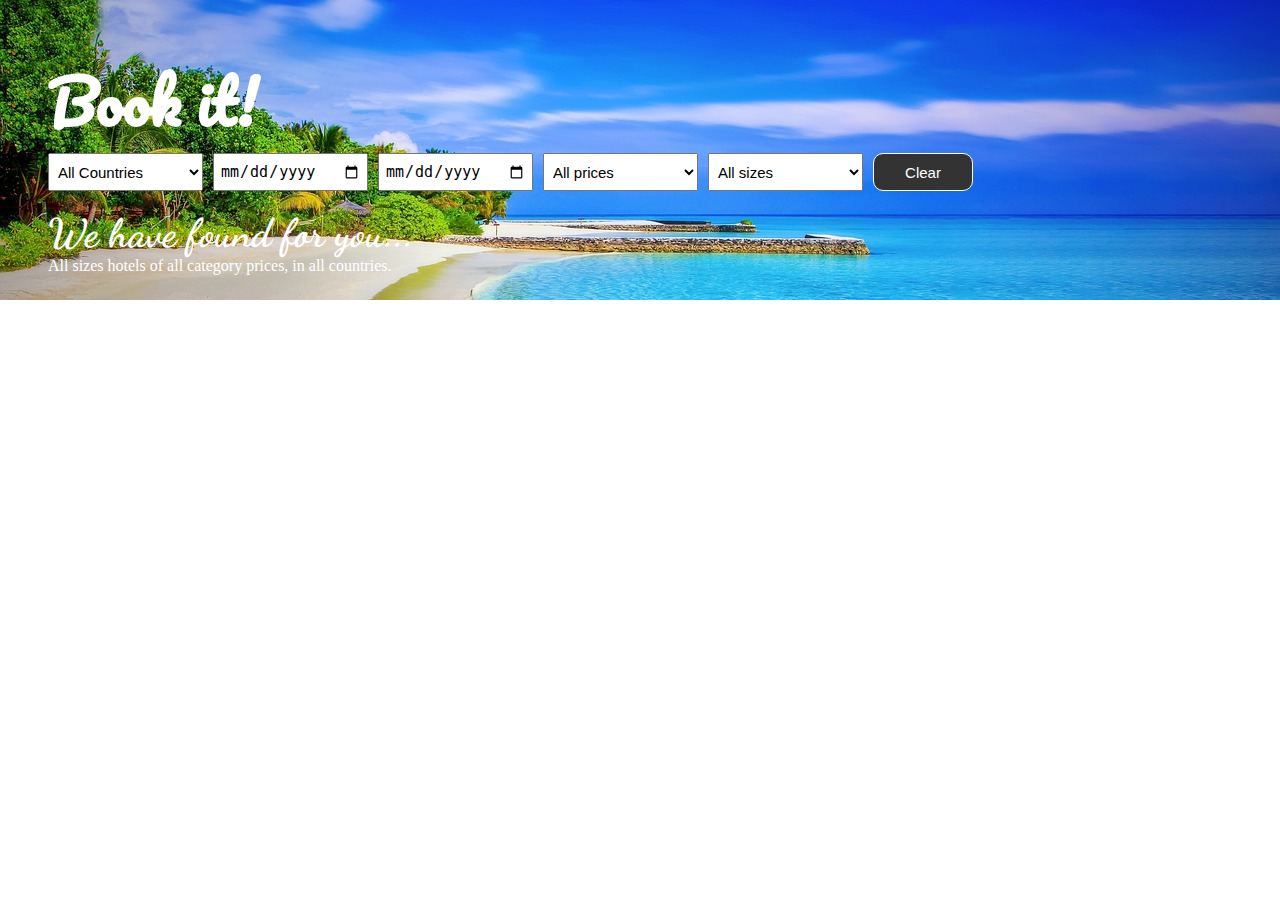
==== hotels.html @ c72a5c6e "avance de pagina hotels" ====
<!DOCTYPE html>
<html lang="en">
<head>
    <meta charset="UTF-8">
    <meta http-equiv="X-UA-Compatible" content="ie=edge">
    <meta name="viewport" content="width=device-width, initial-scale=1.0">
    <title>Hotels</title>
    <link rel="stylesheet" href="hotels.css">
</head>
<body>
    <header>
        <div class="container-header" >
        <h1 class="title">Book it!</h1>
            <div class="filter-container">
                <select class="filter_countries" name="filter_countries" id="filter-countries">
                    <option value="all">All Countries</option>
                    <option value="country1">Argentina</option>
                    <option value="country2">Brasil</option>
                    <option value="country3">Chile</option>
                    <option value="country4">Uruguay</option>
                </select>
                <input class="date" type="date" name="date-from" id="date-from" value>
                <input class="date" type="date" name="date_to" id="wate-to"value>
                <select class="filter-prices" name="filter-prices"id="filter-prices"> 
                    <option value="All">All prices</option>
                    <option value="price1">$</option>
                    <option value="price2">$$</option>
                    <option value="price3">$$$</option>
                    <OPTion value="price4">$$$$</OPTion>
                </select>      
                <select class="filter-sizes" name="filter-sizes" id="filter-size">
                    <option value="All">All sizes</option>
                    <option value="size1">Small</option>
                    <option value="size2">Medium</option>
                    <option value="size3">large</option>
                </select>
                <button id="filter" class="filter_clear">Clear</button> 
            </div>
            <p class="paragraph" >We have found for you...</p> 
            <p class="paragraph_2">All sizes hotels of all category prices, in all countries.</p>                                                      
        </div>
    </header>
    <main class="container-general_cards">

    </main>
    <script type="module" src="src/index.js"></script>
</body>
</html>
---- hotels.css ----
@import url('https://fonts.googleapis.com/css2?family=Dancing+Script&family=Pacifico&display=swap');

* {
    margin: 0;
    padding: 0;
    box-sizing: border-box;
}

.container-header{
    background-color:blue;
    background-image: url(background.image/playa-mar.png);
    /* filter: brightness(0.8); */
    padding: 48px 48px 28px;
    height:300px;
    background-size:cover;
    background-repeat: no-repeat;
          
}
   
.title{
    font-size:60px;
    font-family: 'Pacifico', cursive;
    color: white;
    
}
.filter-container{
    display:flex;
    justify-content: flex-start; 
    gap:10px;
}
.filter_countries,.date,.filter-sizes,.filter-prices{
    width:155px;
    padding: 7px 5px;
    font-size:15px;   
}
.filter_clear{
    width:100px;
    border-radius: 10px;
    font-size:15px;  
    background-color: #333; 
    color: white;
    border:1px solid white;
}
.paragraph{
    font-family: 'Dancing Script', cursive;
    font-size: 40px;
    color: #fff;
    font-weight:bold;
    margin-top:18px;
}
.paragraph_2{
    color:#fff;
}
.container-general_cards{
    display:grid;
    grid-template-columns: 50% 50%;
}
.card{

    border:2px solid red;
}
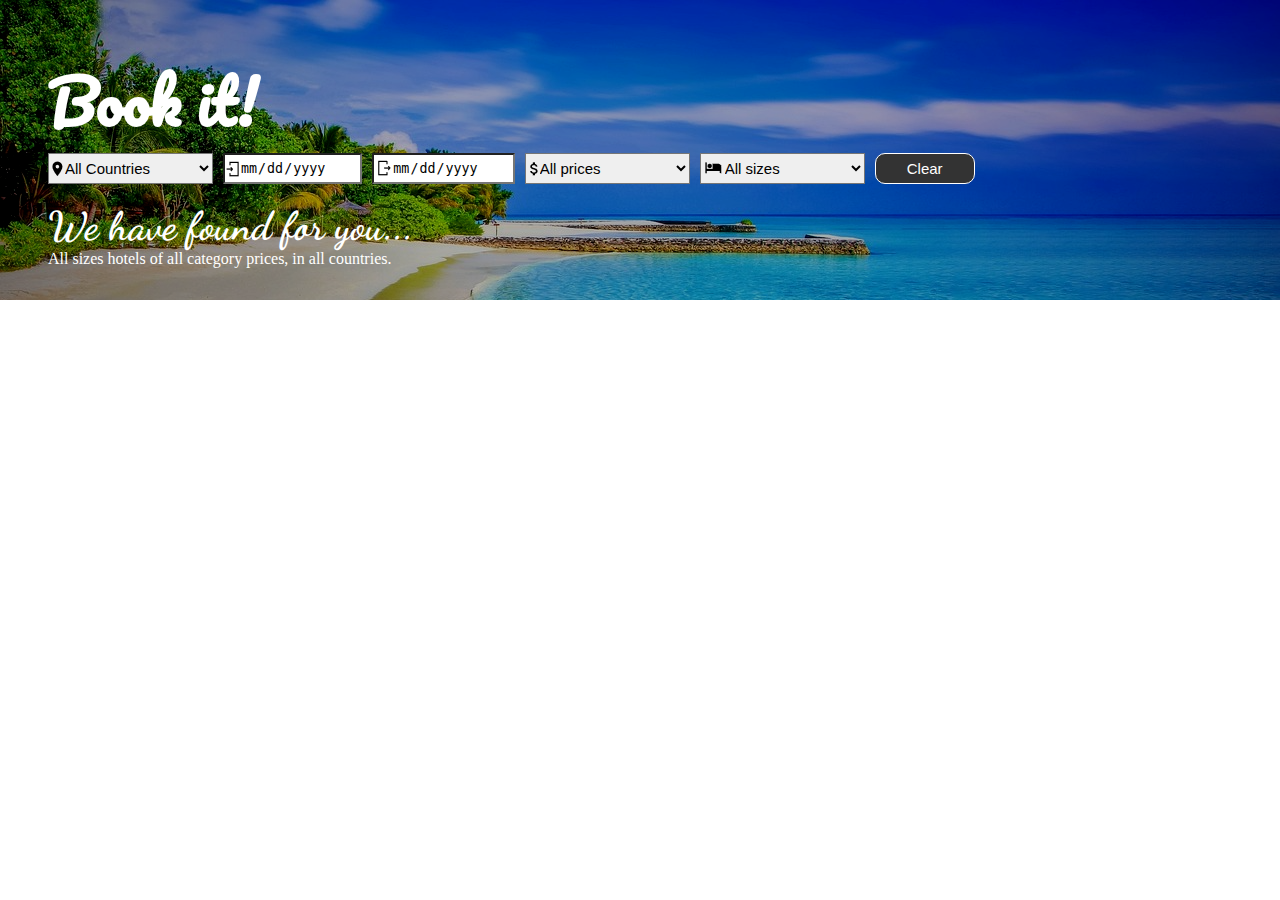
==== commit afcb3fe2: "Actualizacion landing page  hoteles, se acomodaron las card y se les dio estilo" ====
--- a/hotels.html
+++ b/hotels.html
@@ -13,16 +13,16 @@
         <h1 class="title">Book it!</h1>
             <div class="filter-container">
                 <select class="filter_countries" name="filter_countries" id="filter-countries">
-                    <option value="all">All Countries</option>
+                    <option value="all"><span>All Countries</option>
                     <option value="country1">Argentina</option>
                     <option value="country2">Brasil</option>
                     <option value="country3">Chile</option>
                     <option value="country4">Uruguay</option>
                 </select>
-                <input class="date" type="date" name="date-from" id="date-from" value>
-                <input class="date" type="date" name="date_to" id="wate-to"value>
+                <input class="date-in" type="date" name="date-from" id="date-from" value>
+                <input class="date-out" type="date" name="date_to" id="wate-to"value>
                 <select class="filter-prices" name="filter-prices"id="filter-prices"> 
-                    <option value="All">All prices</option>
+                    <option value="All"> All prices</option>
                     <option value="price1">$</option>
                     <option value="price2">$$</option>
                     <option value="price3">$$$</option>
@@ -45,4 +45,5 @@
     </main>
     <script type="module" src="src/index.js"></script>
 </body>
-</html>+</html>
+<img src="" alt="">--- a/hotels.css
+++ b/hotels.css
@@ -8,19 +8,20 @@
 
 .container-header{
     background-color:blue;
-    background-image: url(background.image/playa-mar.png);
-    /* filter: brightness(0.8); */
+    background-image: url(images/playa-mar2.png);
     padding: 48px 48px 28px;
     height:300px;
     background-size:cover;
     background-repeat: no-repeat;
-          
-}
+     
+      
+} 
    
 .title{
     font-size:60px;
     font-family: 'Pacifico', cursive;
     color: white;
+    
     
 }
 .filter-container{
@@ -29,8 +30,8 @@
     gap:10px;
 }
 .filter_countries,.date,.filter-sizes,.filter-prices{
-    width:155px;
-    padding: 7px 5px;
+    width:165px;
+    padding: 5px 5px;
     font-size:15px;   
 }
 .filter_clear{
@@ -53,9 +54,67 @@
 }
 .container-general_cards{
     display:grid;
-    grid-template-columns: 50% 50%;
+    grid-template-columns:repeat(2 , 1fr);
+    justify-items: center;
+    
+   
 }
 .card{
+    padding-top:25px;
+    position: relative;
+    border:2px solid red; 
+}
+.images{
+width: 480px;
+border-radius:20px; 
+filter:brightness(0.7)
 
-    border:2px solid red;
+ 
+}
+.hotel-name{
+color: #fff;
+font-weight: bold;
+font-size: 32px;
+margin: 0 30px;
+transform: translateY(-100px);   
+
+}
+.filter_countries{
+    background-image: url(images/locator.png);
+    background-repeat: no-repeat;
+    background-position-y: center;
+    background-position-x: 1px;
+    padding-left:12px;
+}
+.date-in{
+    background-image: url(images/checkin.png);
+    background-repeat: no-repeat;
+    background-position-y: center;
+    background-position-x: 1px;
+    padding-left:15px;
+    /* border: none; */
+}
+input[type="date"]::-webkit-calendar-picker-indicator {
+    opacity: 0;
+}
+.date-out{
+    background-image: url(images/checkout.png);
+    background-repeat: no-repeat;
+    background-position-y: center;
+    background-position-x: 1px;
+    padding-left: 18px;
+    /* border:none; */
+}
+.filter-prices{
+    background-image: url(images/money.png);
+    background-repeat: no-repeat;
+    background-position-y: center;
+    padding-left:10px;
+}
+.filter-sizes{
+    background-image: url(images/rooms.png);
+    background-repeat: no-repeat;
+    background-position-y: center;
+    background-position-x: 3px;
+    padding-left:20px;
 }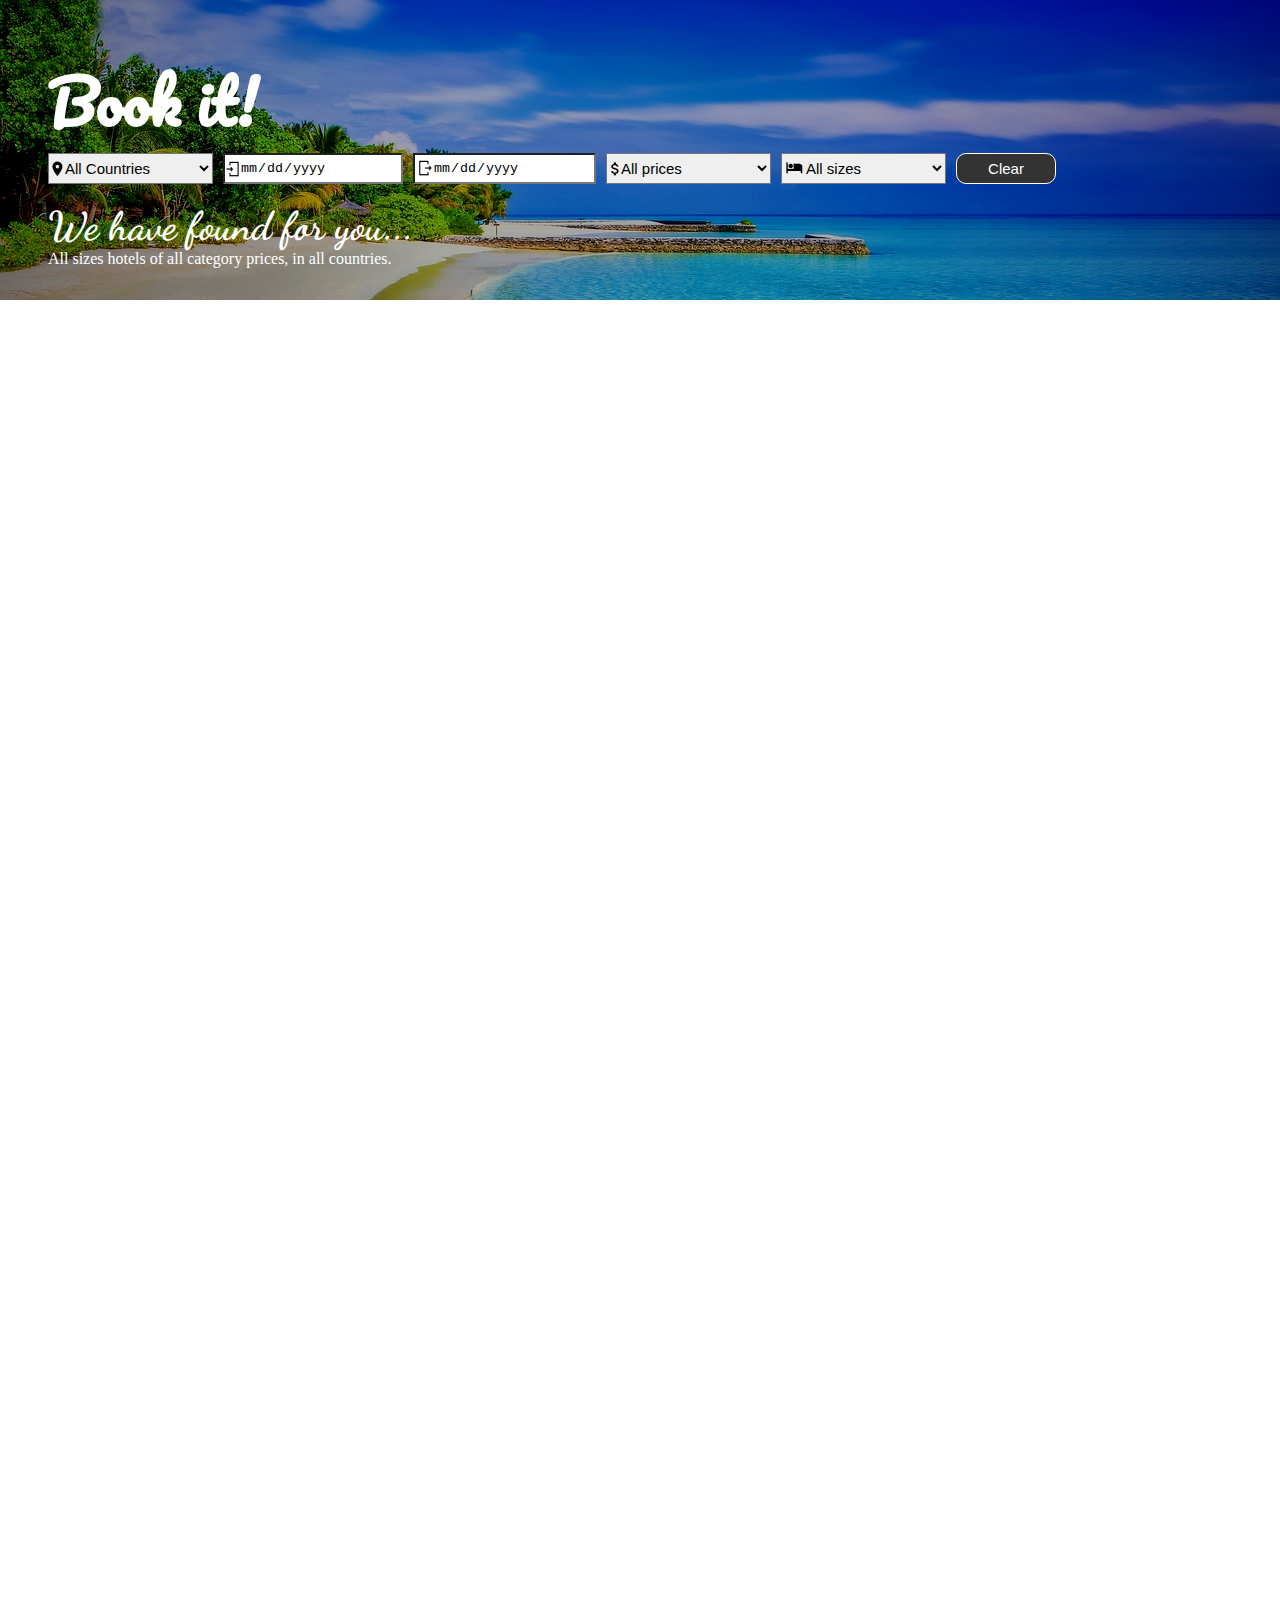
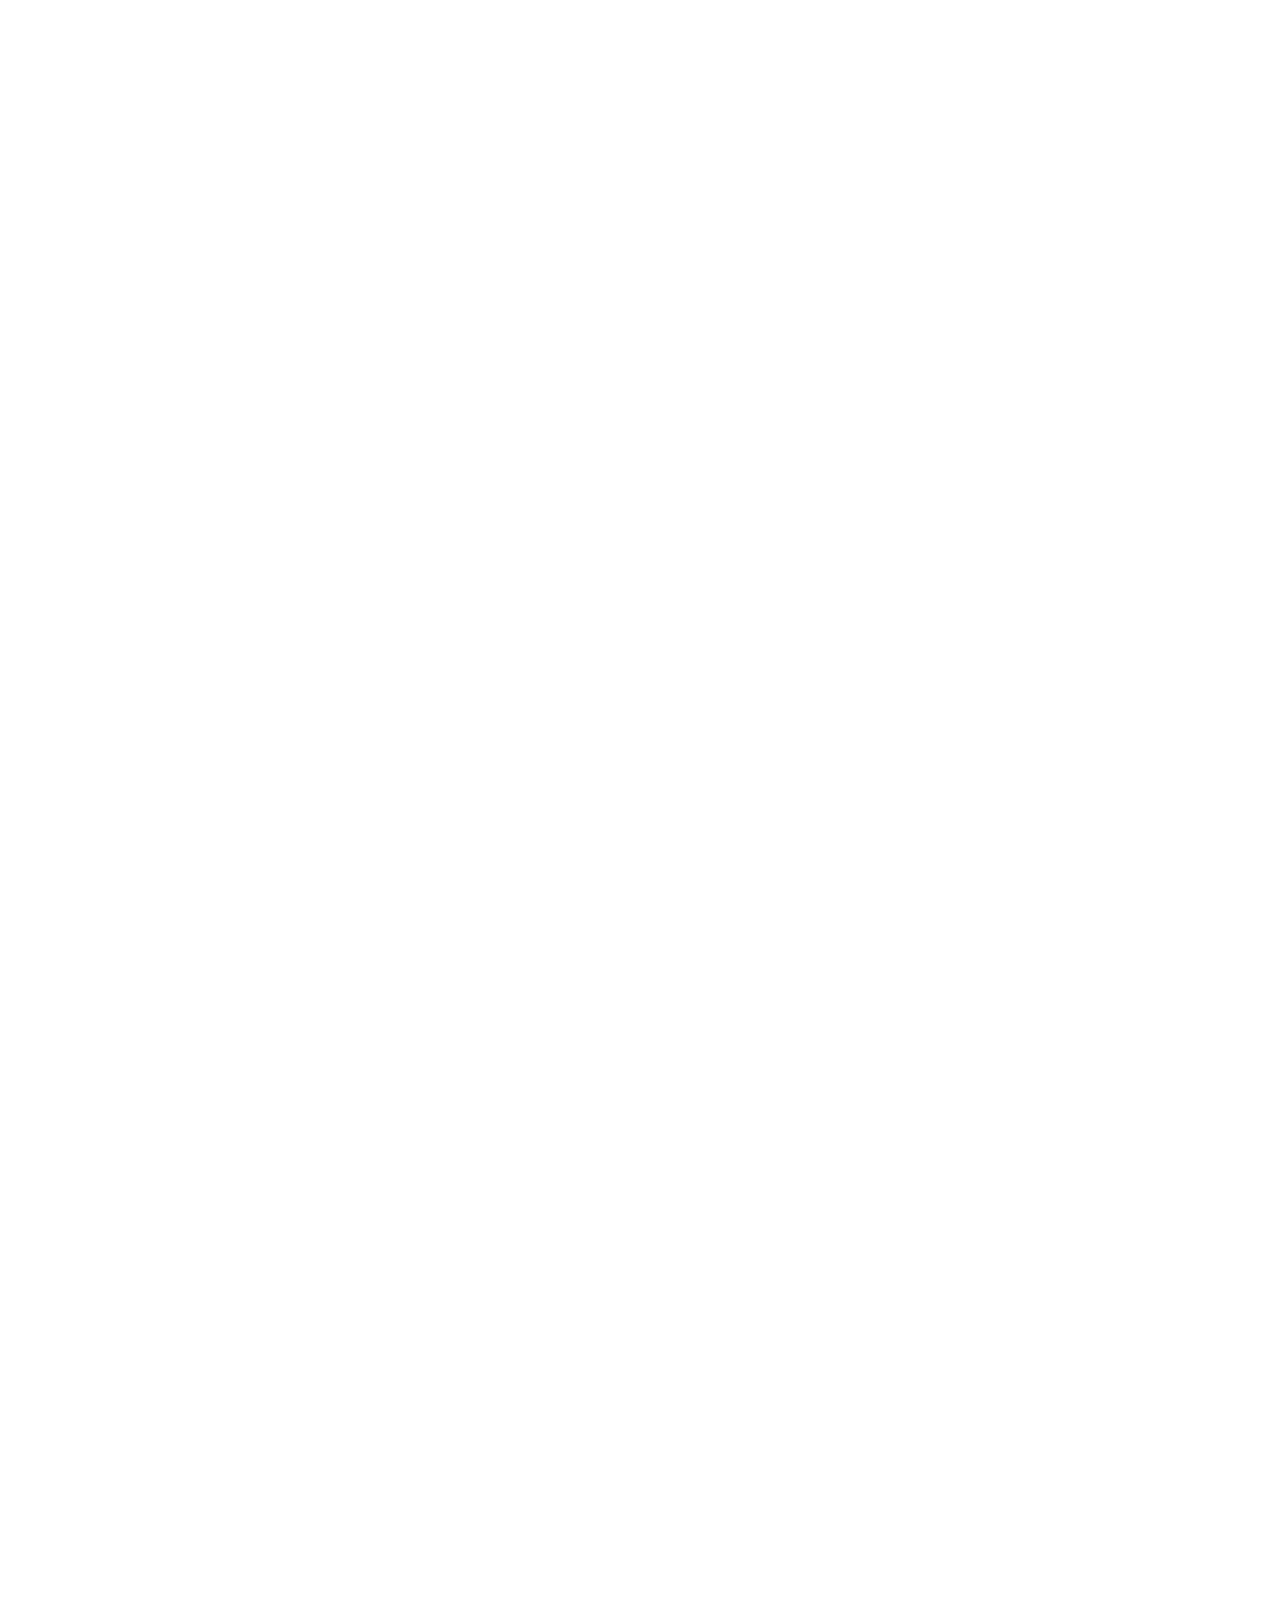
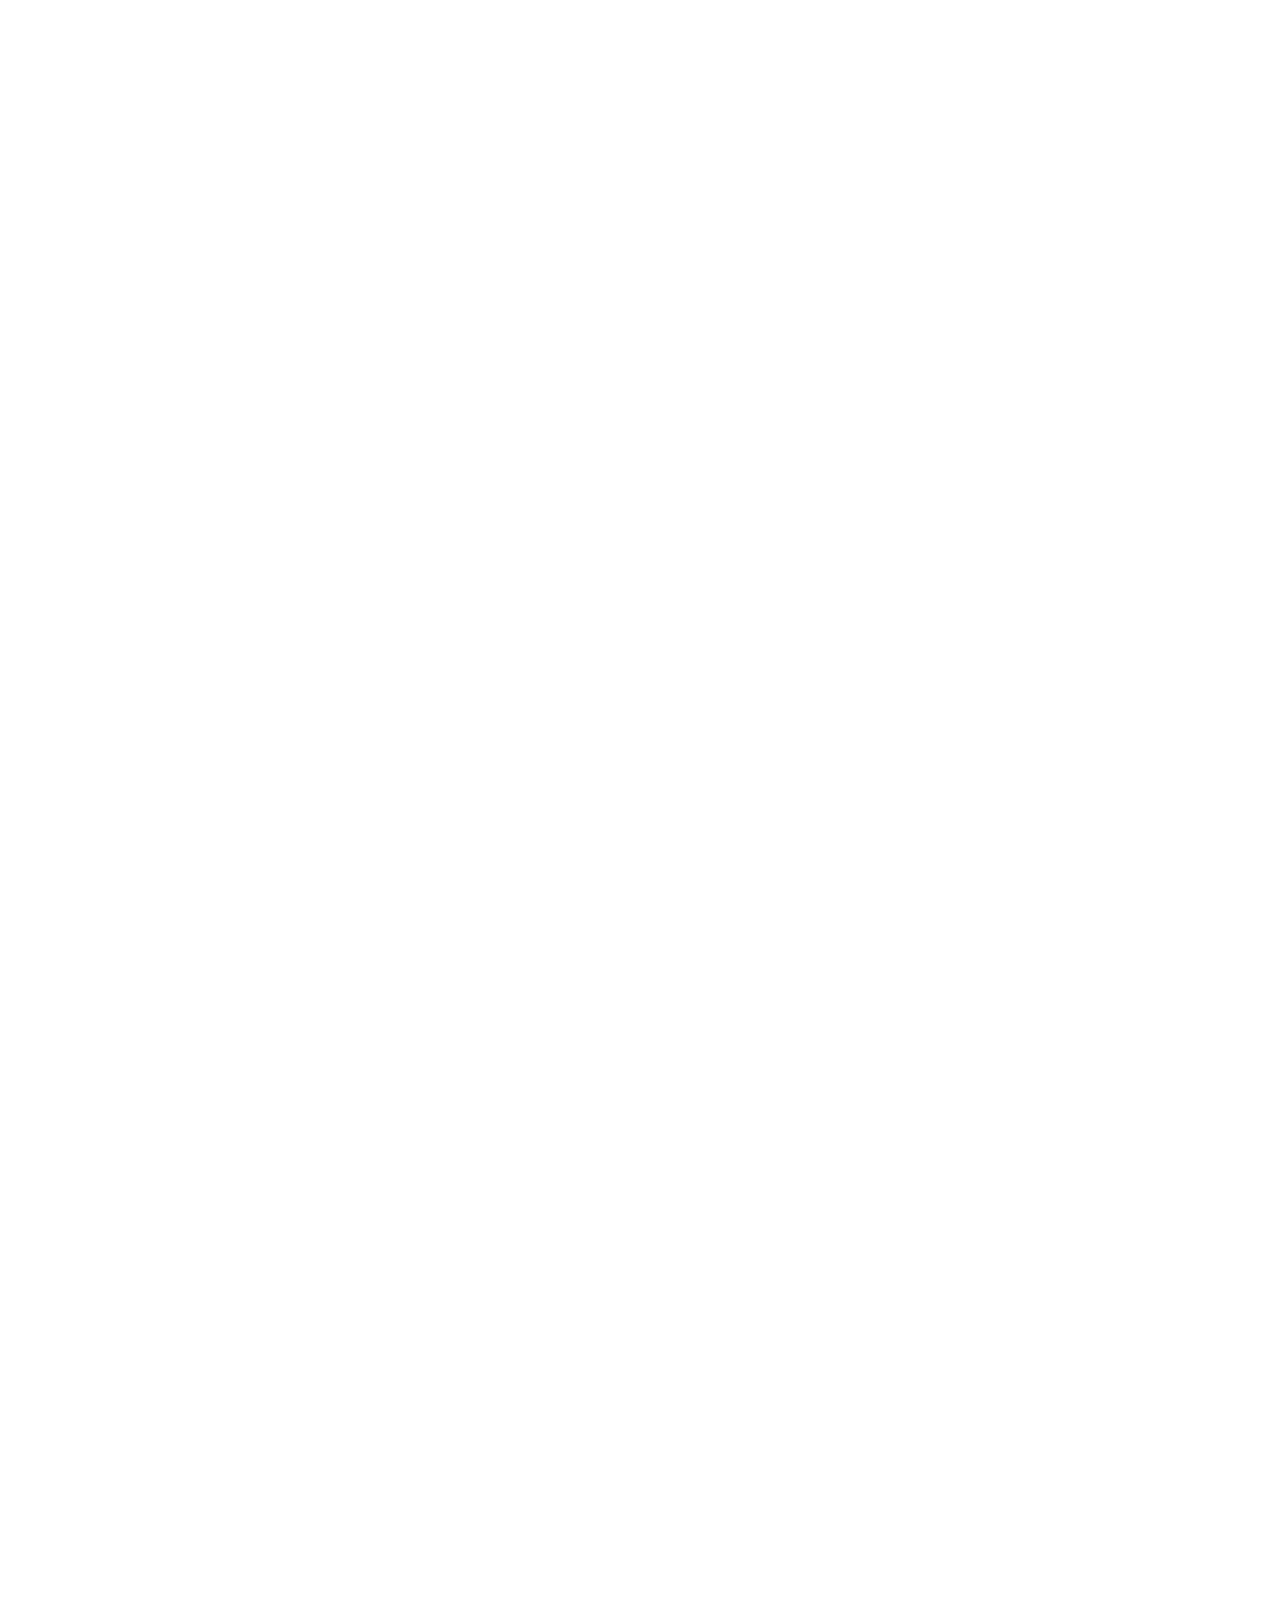
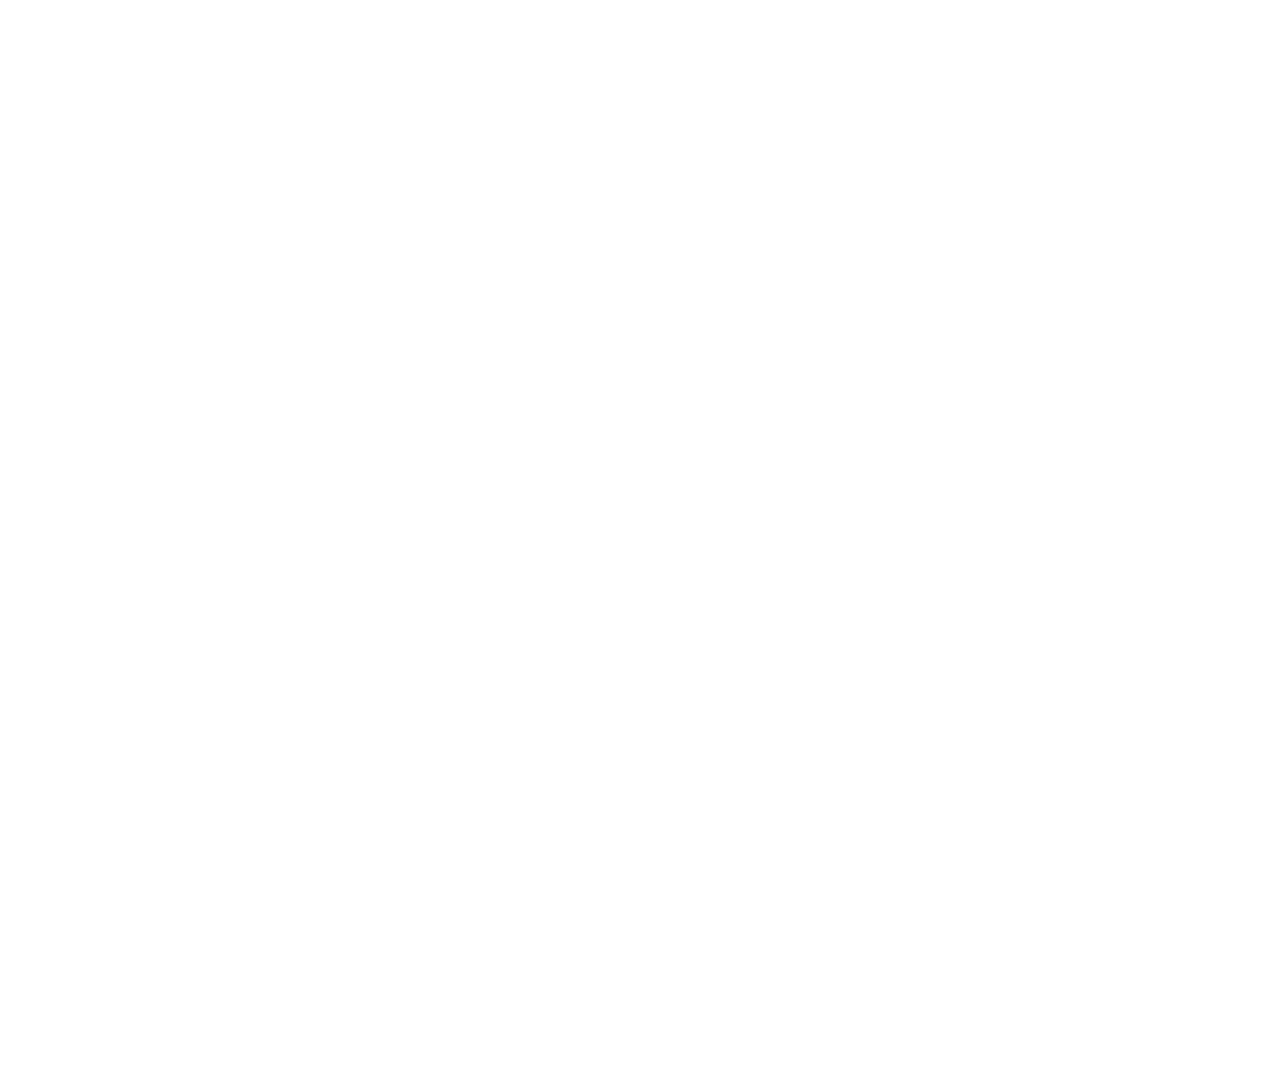
==== commit 36a7fee0: "Avance de landing page hotels para el reto 3 aun falta ajustar los font-sizes de los parrafos que es" ====
--- a/hotels.html
+++ b/hotels.html
@@ -46,4 +46,3 @@
     <script type="module" src="src/index.js"></script>
 </body>
 </html>
-<img src="" alt="">--- a/hotels.css
+++ b/hotels.css
@@ -1,120 +1,132 @@
-@import url('https://fonts.googleapis.com/css2?family=Dancing+Script&family=Pacifico&display=swap');
+@import url("https://fonts.googleapis.com/css2?family=Dancing+Script&family=Pacifico&display=swap");
 
 * {
-    margin: 0;
-    padding: 0;
-    box-sizing: border-box;
+  margin: 0;
+  padding: 0;
+  box-sizing: border-box;
 }
-
-.container-header{
-    background-color:blue;
-    background-image: url(images/playa-mar2.png);
-    padding: 48px 48px 28px;
-    height:300px;
-    background-size:cover;
-    background-repeat: no-repeat;
-     
-      
-} 
-   
-.title{
-    font-size:60px;
-    font-family: 'Pacifico', cursive;
-    color: white;
-    
-    
+/* CONTAINER header */
+.container-header {
+  /* background-color: blue; */
+  background-image: url(images/playa-mar2.png);
+  padding: 48px 48px 28px;
+  height: 300px;
+  background-size: cover;
+  background-repeat: no-repeat;
 }
-.filter-container{
-    display:flex;
-    justify-content: flex-start; 
-    gap:10px;
+/* TITLE HEADER */
+.title {
+  font-size: 60px;
+  font-family: "Pacifico", cursive;
+  color: white;
 }
-.filter_countries,.date,.filter-sizes,.filter-prices{
-    width:165px;
-    padding: 5px 5px;
-    font-size:15px;   
+.filter-container {
+  display: flex;
+  justify-content: flex-start;
+  gap: 10px;
 }
-.filter_clear{
-    width:100px;
-    border-radius: 10px;
-    font-size:15px;  
-    background-color: #333; 
-    color: white;
-    border:1px solid white;
+.filter_countries,
+.date,
+.filter-sizes,
+.filter-prices {
+  width: 165px;
+  padding: 5px 5px;
+  font-size: 15px;
 }
-.paragraph{
-    font-family: 'Dancing Script', cursive;
-    font-size: 40px;
-    color: #fff;
-    font-weight:bold;
-    margin-top:18px;
+/* FILTERS */
+.filter_countries {
+  background-image: url(images/locator.png);
+  background-repeat: no-repeat;
+  background-position-y: center;
+  background-position-x: 1px;
+  padding-left: 12px;
 }
-.paragraph_2{
-    color:#fff;
+.date-in {
+  background-image: url(images/checkin.png);
+  background-repeat: no-repeat;
+  background-position-y: center;
+  background-position-x: 1px;
+  padding-left: 15px;
+  /* border: none; */
 }
-.container-general_cards{
-    display:grid;
-    grid-template-columns:repeat(2 , 1fr);
-    justify-items: center;
-    
-   
-}
-.card{
-    padding-top:25px;
-    position: relative;
-    border:2px solid red; 
-}
-.images{
-width: 480px;
-border-radius:20px; 
-filter:brightness(0.7)
-
- 
-}
-.hotel-name{
-color: #fff;
-font-weight: bold;
-font-size: 32px;
-margin: 0 30px;
-transform: translateY(-100px);   
-
-}
-.filter_countries{
-    background-image: url(images/locator.png);
-    background-repeat: no-repeat;
-    background-position-y: center;
-    background-position-x: 1px;
-    padding-left:12px;
-}
-.date-in{
-    background-image: url(images/checkin.png);
-    background-repeat: no-repeat;
-    background-position-y: center;
-    background-position-x: 1px;
-    padding-left:15px;
-    /* border: none; */
+.date-out {
+  background-image: url(images/checkout.png);
+  background-repeat: no-repeat;
+  background-position-y: center;
+  background-position-x: 1px;
+  padding-left: 18px;
+  /* border:none; */
 }
 input[type="date"]::-webkit-calendar-picker-indicator {
-    opacity: 0;
+  width: 55px;
+  opacity: 0;
 }
-.date-out{
-    background-image: url(images/checkout.png);
-    background-repeat: no-repeat;
-    background-position-y: center;
-    background-position-x: 1px;
-    padding-left: 18px;
-    /* border:none; */
+.filter-prices {
+  background-image: url(images/money.png);
+  background-repeat: no-repeat;
+  background-position-y: center;
+  padding-left: 10px;
 }
-.filter-prices{
-    background-image: url(images/money.png);
-    background-repeat: no-repeat;
-    background-position-y: center;
-    padding-left:10px;
+.filter-sizes {
+  background-image: url(images/rooms.png);
+  background-repeat: no-repeat;
+  background-position-y: center;
+  background-position-x: 3px;
+  padding-left: 20px;
 }
-.filter-sizes{
-    background-image: url(images/rooms.png);
-    background-repeat: no-repeat;
-    background-position-y: center;
-    background-position-x: 3px;
-    padding-left:20px;
-}+.filter_clear {
+  width: 100px;
+  border-radius: 10px;
+  font-size: 15px;
+  background-color: #333;
+  color: white;
+  border: 1px solid white;
+}
+.paragraph {
+  font-family: "Dancing Script", cursive;
+  font-size: 40px;
+  color: #fff;
+  font-weight: bold;
+  margin-top: 18px;
+}
+.paragraph_2 {
+  color: #fff;
+}
+.container-general_cards {
+  display: grid;
+  width: 100%;
+  grid-template-columns: repeat(2, 1fr);
+  justify-items: center;
+  grid-template-rows: repeat(18, 310px);
+}
+.card {
+  padding-top: 25px;
+  position: relative;
+  /* border: 2px solid red; */
+}
+.images {
+  width: 480px;
+  border-radius: 20px;
+  filter: brightness(0.7);
+  height: 280px;
+  /* border: 3px solid purple; */
+}
+.hotel-name {
+  color: #fff;
+  font-weight: bold;
+  font-size: 32px;
+  margin: 0 30px;
+  transform: translateY(-100px);
+}
+.hotel-country,
+.hotel-numbers {
+  color: #fff;
+  transform: translateY(-100px);
+  margin: 0 30px;
+  width: 30%;
+  /* border: 1px solid orangered; */
+}
+.hotel-numbers {
+  display: flex;
+  gap: 5px;
+}
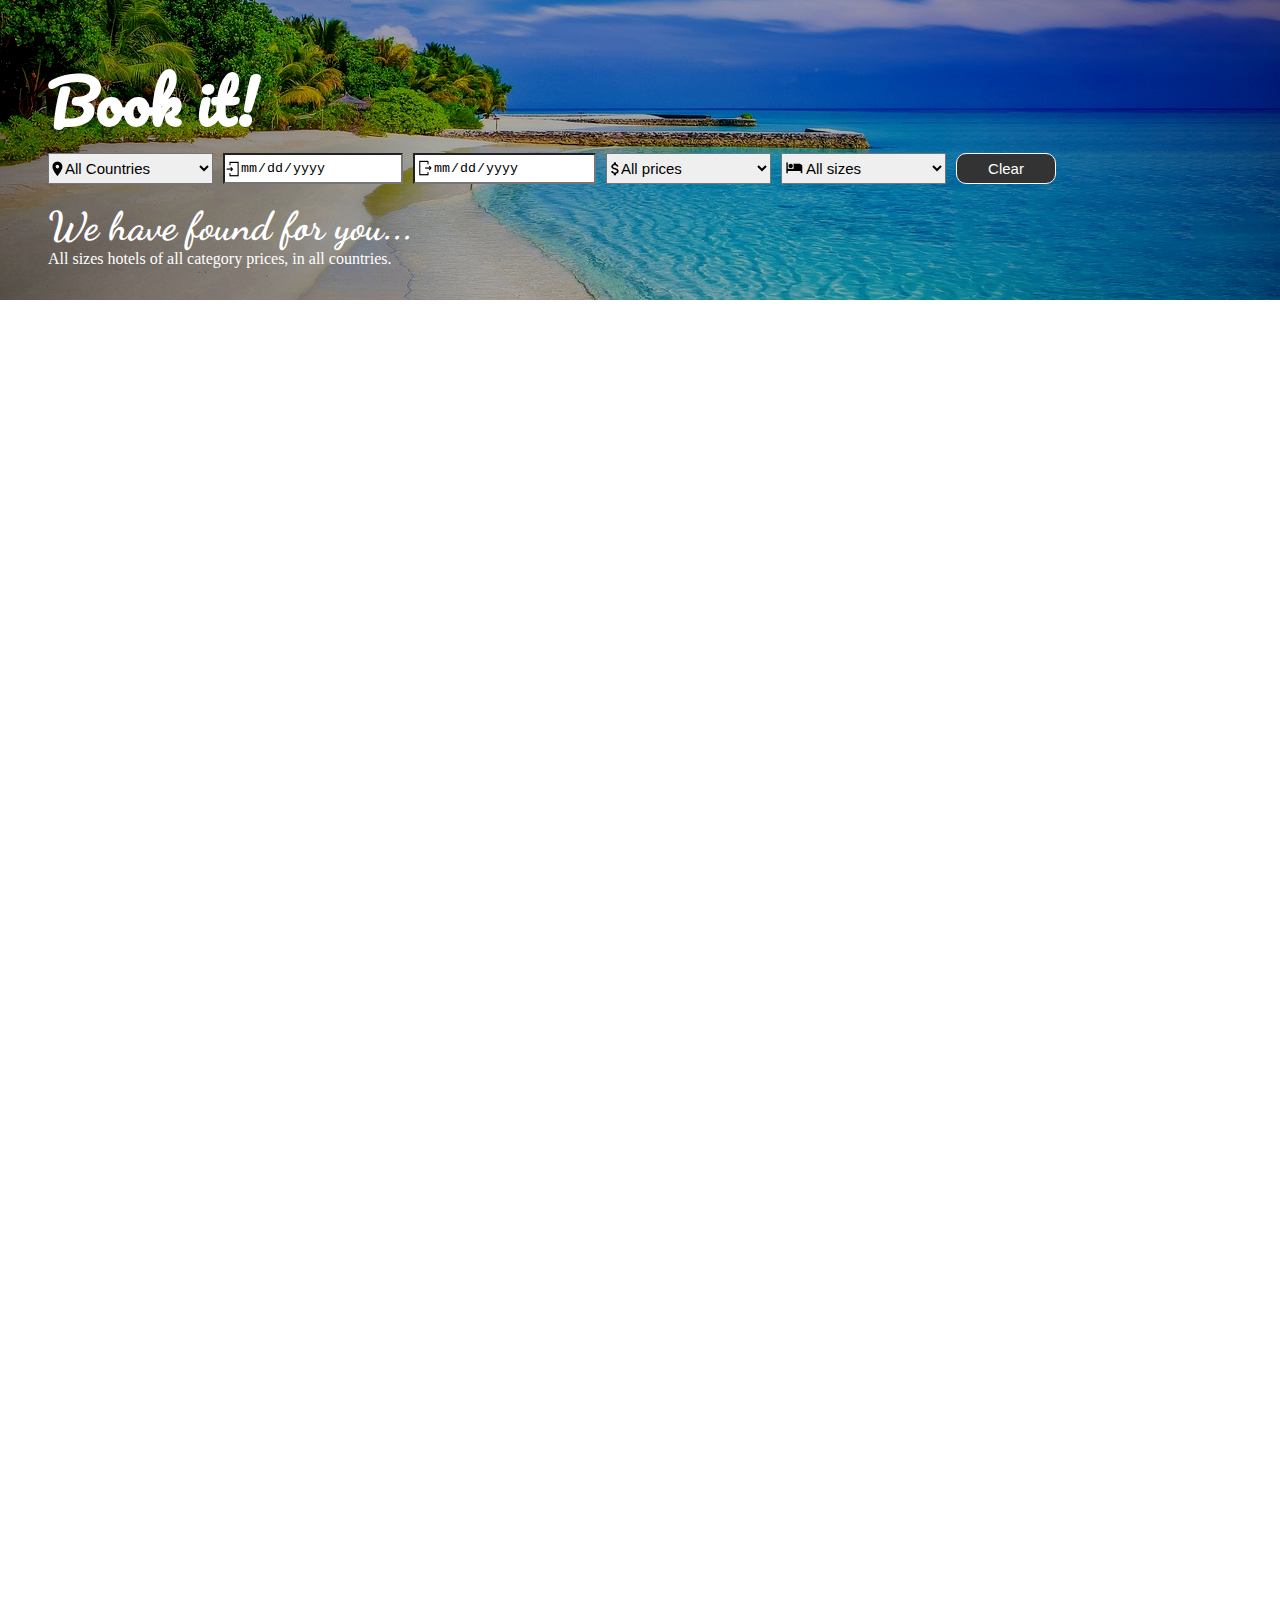
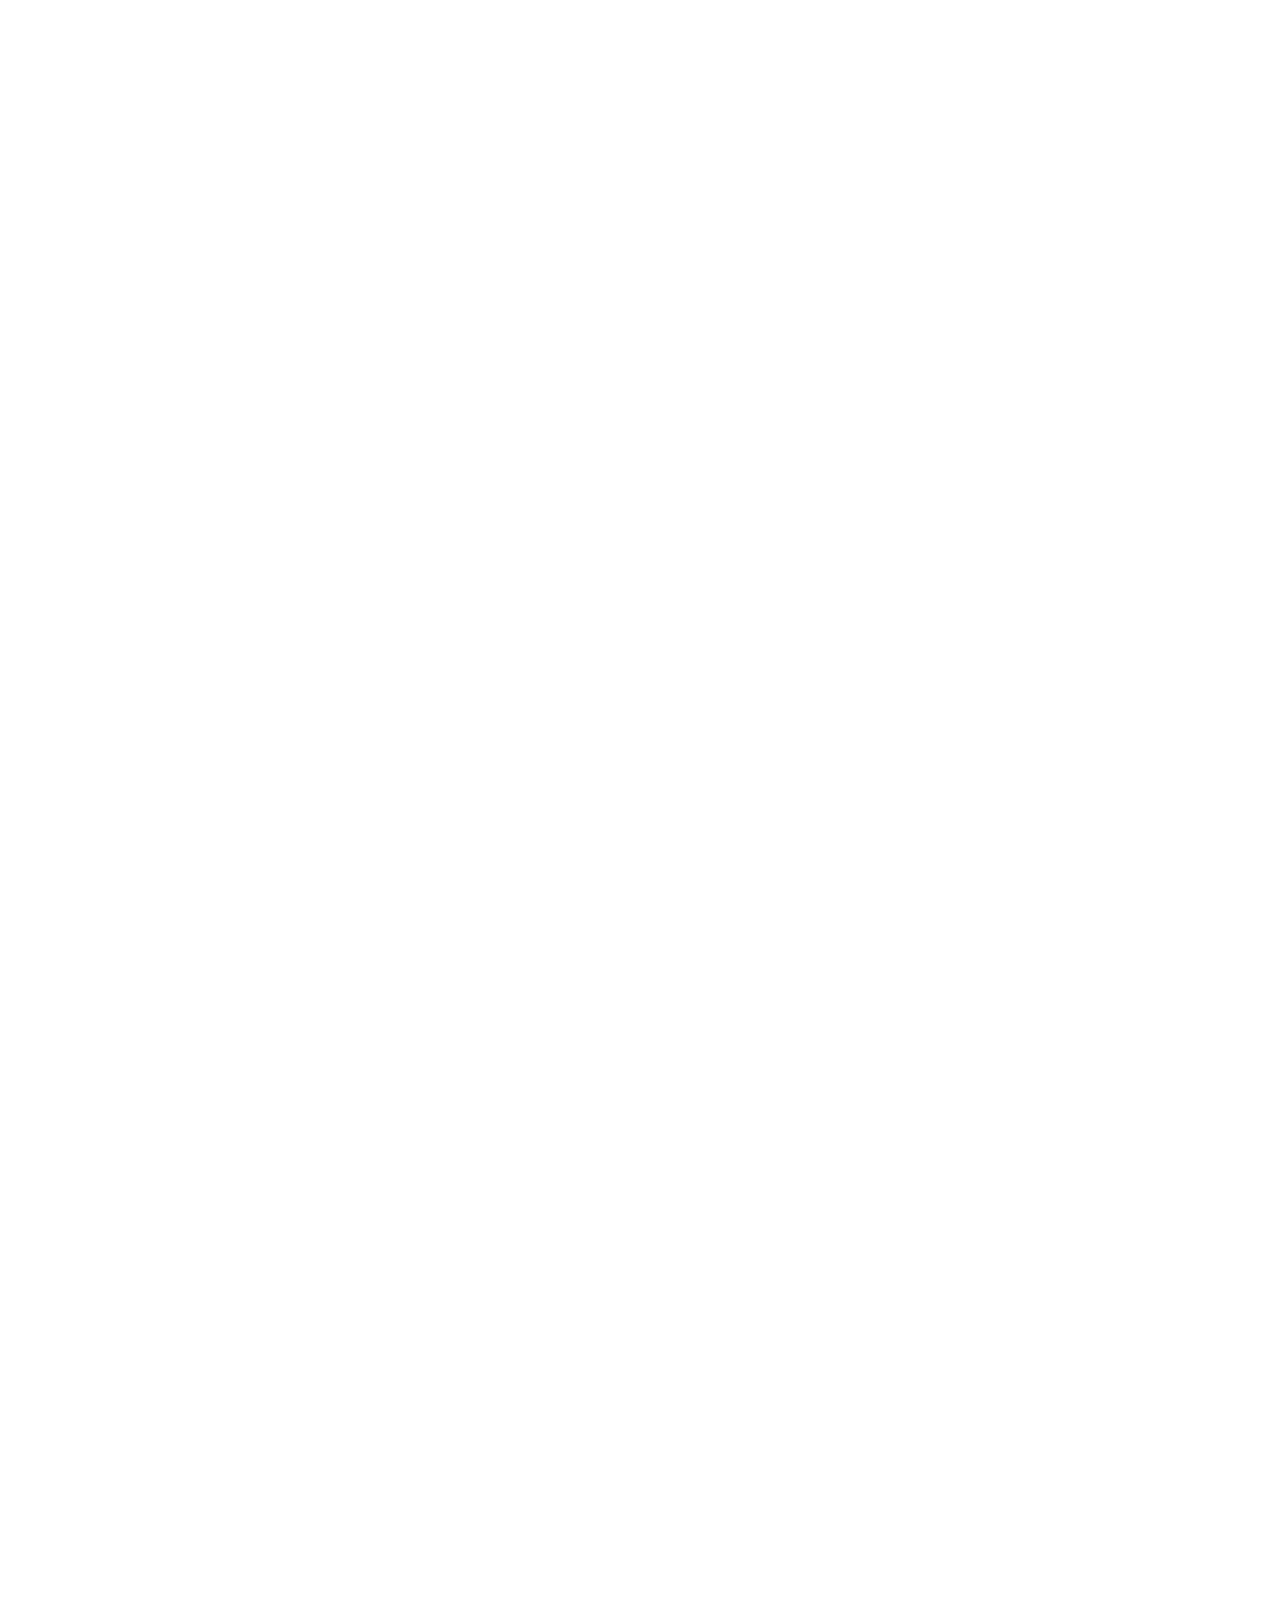
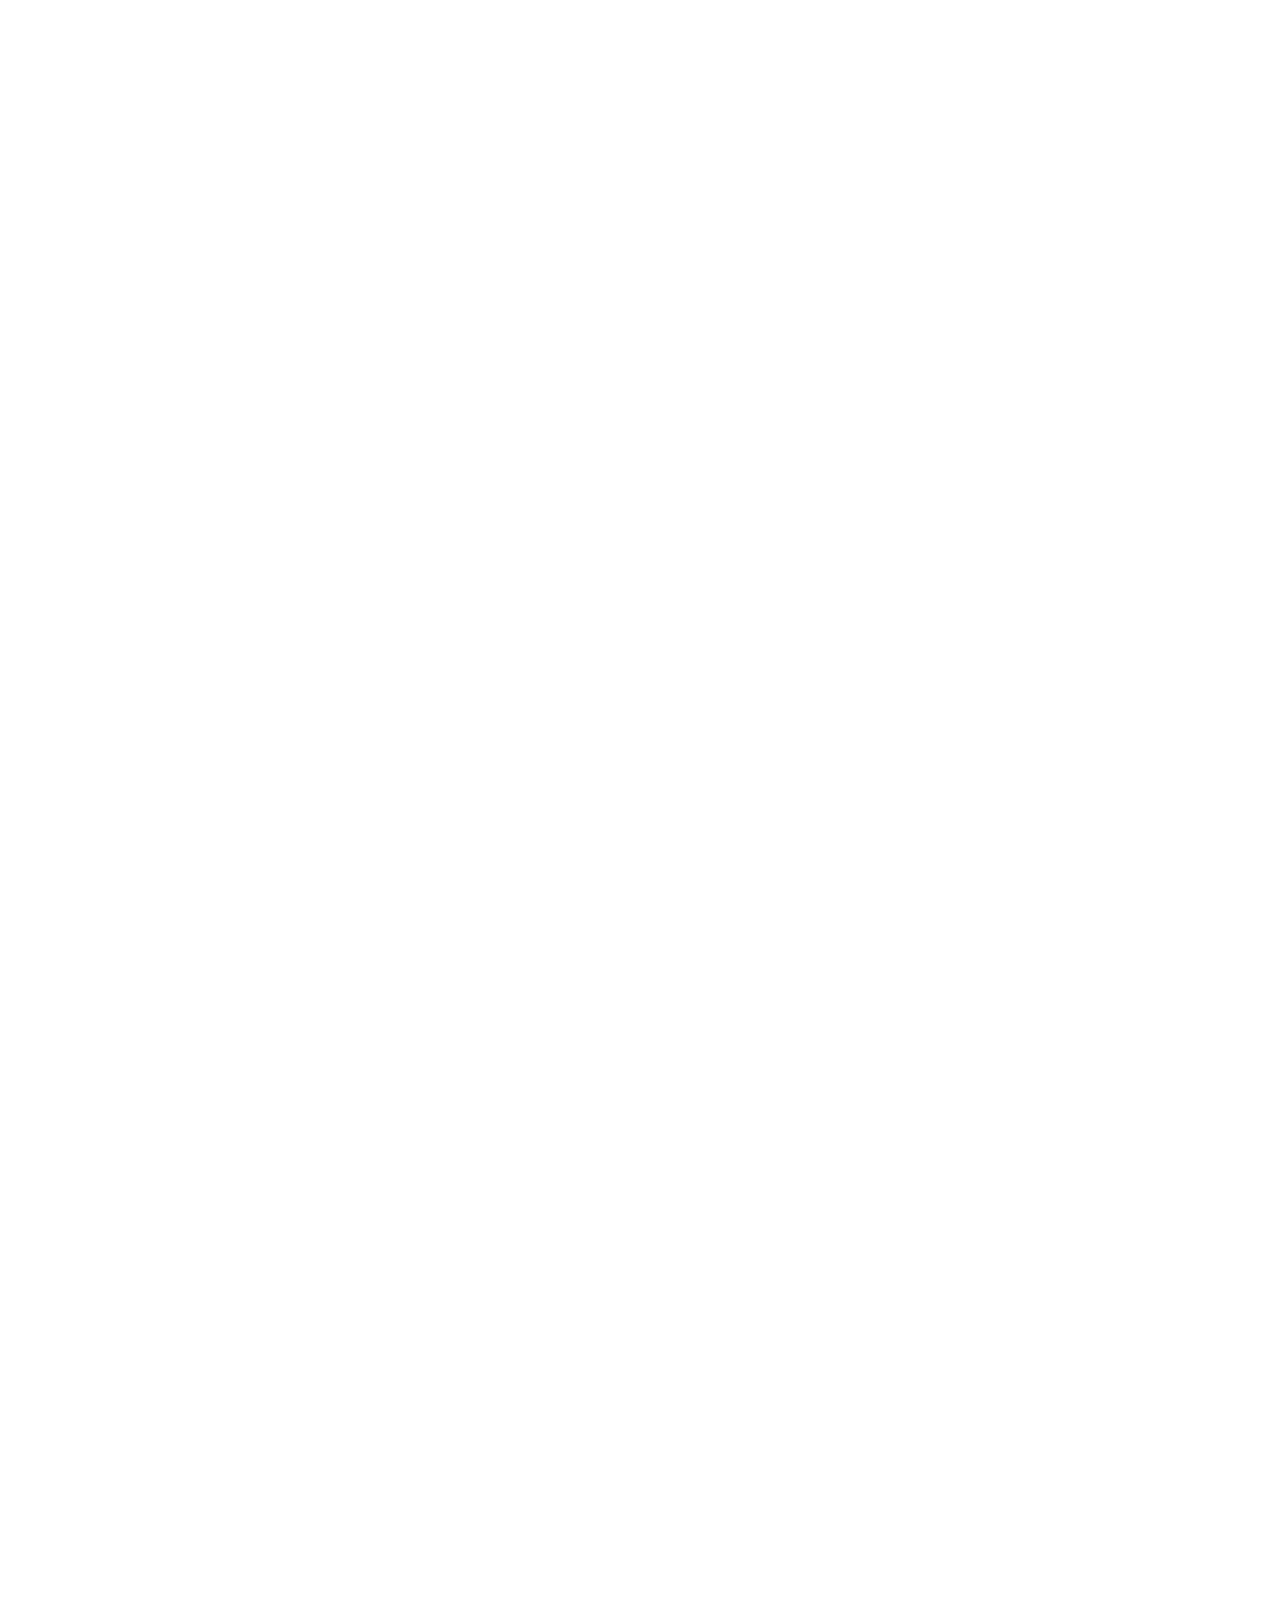
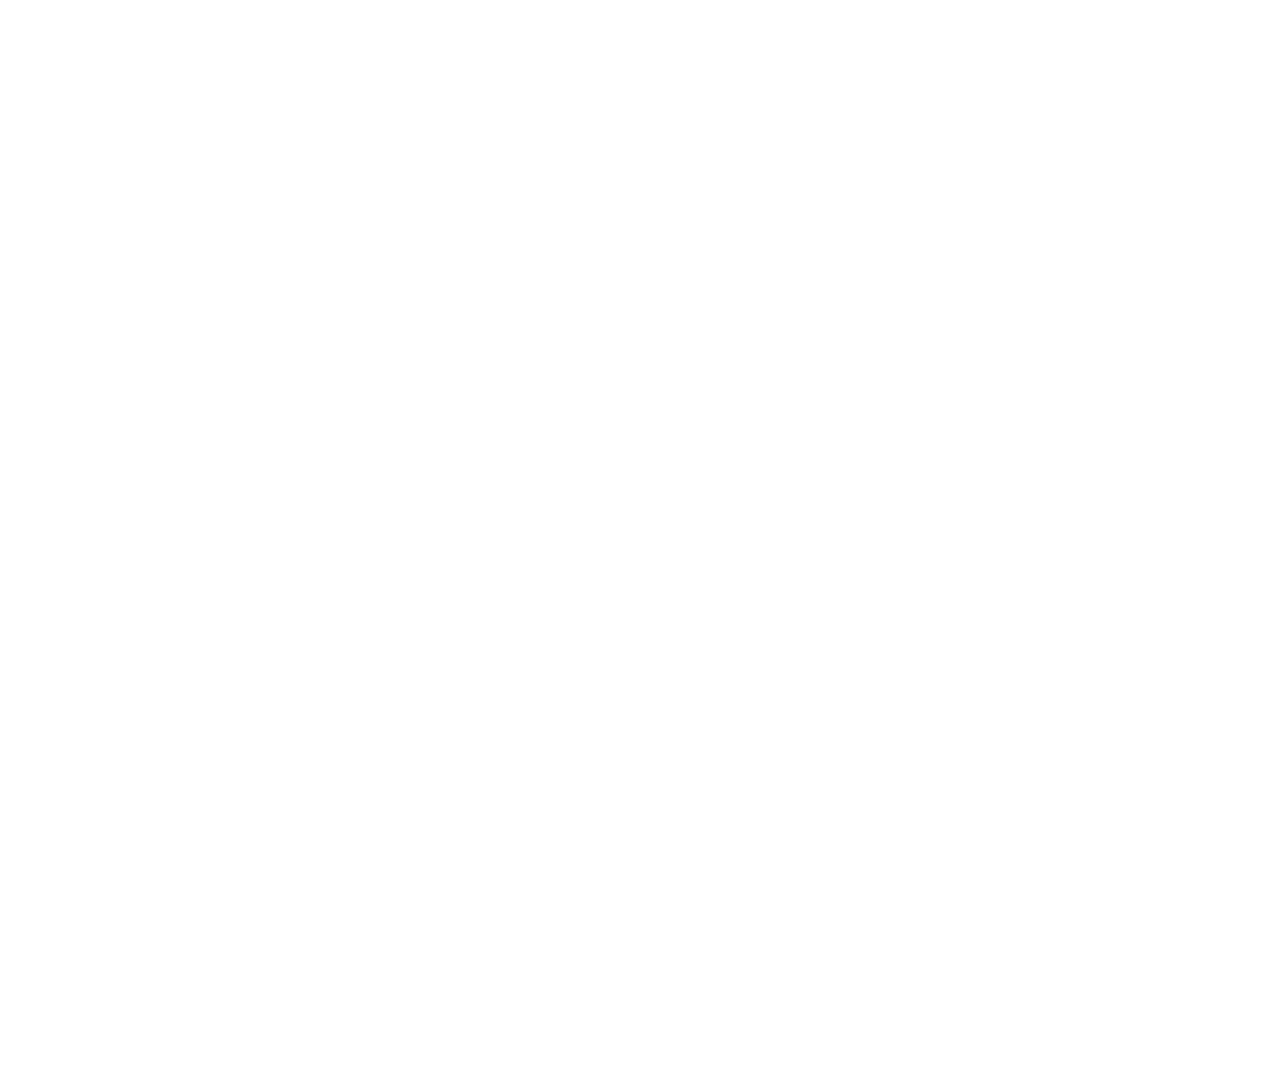
==== commit a7496300: "se guardan cambios y avances de landing page hotels" ====
--- a/hotels.html
+++ b/hotels.html
@@ -1,48 +1,64 @@
 <!DOCTYPE html>
 <html lang="en">
-<head>
-    <meta charset="UTF-8">
-    <meta http-equiv="X-UA-Compatible" content="ie=edge">
-    <meta name="viewport" content="width=device-width, initial-scale=1.0">
+  <head>
+    <meta charset="UTF-8" />
+    <meta http-equiv="X-UA-Compatible" content="ie=edge" />
+    <meta name="viewport" content="width=device-width, initial-scale=1.0" />
     <title>Hotels</title>
-    <link rel="stylesheet" href="hotels.css">
-</head>
-<body>
+    <link rel="stylesheet" href="hotels.css" />
+  </head>
+  <body>
     <header>
-        <div class="container-header" >
+      <div class="container-header">
         <h1 class="title">Book it!</h1>
-            <div class="filter-container">
-                <select class="filter_countries" name="filter_countries" id="filter-countries">
-                    <option value="all"><span>All Countries</option>
-                    <option value="country1">Argentina</option>
-                    <option value="country2">Brasil</option>
-                    <option value="country3">Chile</option>
-                    <option value="country4">Uruguay</option>
-                </select>
-                <input class="date-in" type="date" name="date-from" id="date-from" value>
-                <input class="date-out" type="date" name="date_to" id="wate-to"value>
-                <select class="filter-prices" name="filter-prices"id="filter-prices"> 
-                    <option value="All"> All prices</option>
-                    <option value="price1">$</option>
-                    <option value="price2">$$</option>
-                    <option value="price3">$$$</option>
-                    <OPTion value="price4">$$$$</OPTion>
-                </select>      
-                <select class="filter-sizes" name="filter-sizes" id="filter-size">
-                    <option value="All">All sizes</option>
-                    <option value="size1">Small</option>
-                    <option value="size2">Medium</option>
-                    <option value="size3">large</option>
-                </select>
-                <button id="filter" class="filter_clear">Clear</button> 
-            </div>
-            <p class="paragraph" >We have found for you...</p> 
-            <p class="paragraph_2">All sizes hotels of all category prices, in all countries.</p>                                                      
+        <div class="filter-container">
+          <select
+            class="filter_countries"
+            name="filter_countries"
+            id="filter-countries"
+          >
+            <option value="all">All Countries</option>
+            <option value="country1">Argentina</option>
+            <option value="country2">Brasil</option>
+            <option value="country3">Chile</option>
+            <option value="country4">Uruguay</option>
+          </select>
+          <input
+            class="date-in"
+            type="date"
+            name="date-from"
+            id="date-from"
+            value
+          />
+          <input
+            class="date-out"
+            type="date"
+            name="date_to"
+            id="wate-to"
+            value
+          />
+          <select class="filter-prices" name="filter-prices" id="filter-prices">
+            <option value="All">All prices</option>
+            <option value="price1">$</option>
+            <option value="price2">$$</option>
+            <option value="price3">$$$</option>
+            <option value="price4">$$$$</option>
+          </select>
+          <select class="filter-sizes" name="filter-sizes" id="filter-size">
+            <option value="All">All sizes</option>
+            <option value="size1">Small</option>
+            <option value="size2">Medium</option>
+            <option value="size3">large</option>
+          </select>
+          <button id="filter" class="filter_clear">Clear</button>
         </div>
+        <p class="paragraph">We have found for you...</p>
+        <p class="paragraph_2">
+          All sizes hotels of all category prices, in all countries.
+        </p>
+      </div>
     </header>
-    <main class="container-general_cards">
-
-    </main>
-    <script type="module" src="src/index.js"></script>
-</body>
+    <main class="container-general_cards"></main>
+    <script type="module" src="./index.js"></script>
+  </body>
 </html>
--- a/hotels.css
+++ b/hotels.css
@@ -1,18 +1,19 @@
-@import url("https://fonts.googleapis.com/css2?family=Dancing+Script&family=Pacifico&display=swap");
+@import url("https://fonts.googleapis.com/css2?family=Dancing+Script&family=Pacifico&family=Roboto+Serif&display=swap");
 
 * {
   margin: 0;
   padding: 0;
   box-sizing: border-box;
 }
-/* CONTAINER header */
+
+/* CONTAINER HEADER*/
 .container-header {
-  /* background-color: blue; */
   background-image: url(images/playa-mar2.png);
   padding: 48px 48px 28px;
   height: 300px;
   background-size: cover;
   background-repeat: no-repeat;
+  background-position: center;
 }
 /* TITLE HEADER */
 .title {
@@ -47,7 +48,6 @@
   background-position-y: center;
   background-position-x: 1px;
   padding-left: 15px;
-  /* border: none; */
 }
 .date-out {
   background-image: url(images/checkout.png);
@@ -55,7 +55,6 @@
   background-position-y: center;
   background-position-x: 1px;
   padding-left: 18px;
-  /* border:none; */
 }
 input[type="date"]::-webkit-calendar-picker-indicator {
   width: 55px;
@@ -102,14 +101,12 @@
 .card {
   padding-top: 25px;
   position: relative;
-  /* border: 2px solid red; */
 }
 .images {
   width: 480px;
   border-radius: 20px;
   filter: brightness(0.7);
   height: 280px;
-  /* border: 3px solid purple; */
 }
 .hotel-name {
   color: #fff;
@@ -120,13 +117,34 @@
 }
 .hotel-country,
 .hotel-numbers {
+  font-family: "Roboto Serif", serif;
   color: #fff;
   transform: translateY(-100px);
-  margin: 0 30px;
+  margin: 0 31px;
   width: 30%;
-  /* border: 1px solid orangered; */
+}
+.hotel-country {
+  margin-left: 55px;
 }
 .hotel-numbers {
   display: flex;
   gap: 5px;
 }
+.img-flag {
+  position: absolute;
+  bottom: 16%;
+  left: 4%;
+  margin: 0 0 0 10px;
+  transform: translateY(5px);
+  width: 24px;
+}
+.button-book {
+  background: rgba(51, 51, 51, 0.7);
+  color: white;
+  font-weight: bold;
+  margin-left: 380px;
+  transform: translateY(-130px);
+  padding: 5px 10px;
+  border-radius: 8px;
+  border-color: #fff;
+}
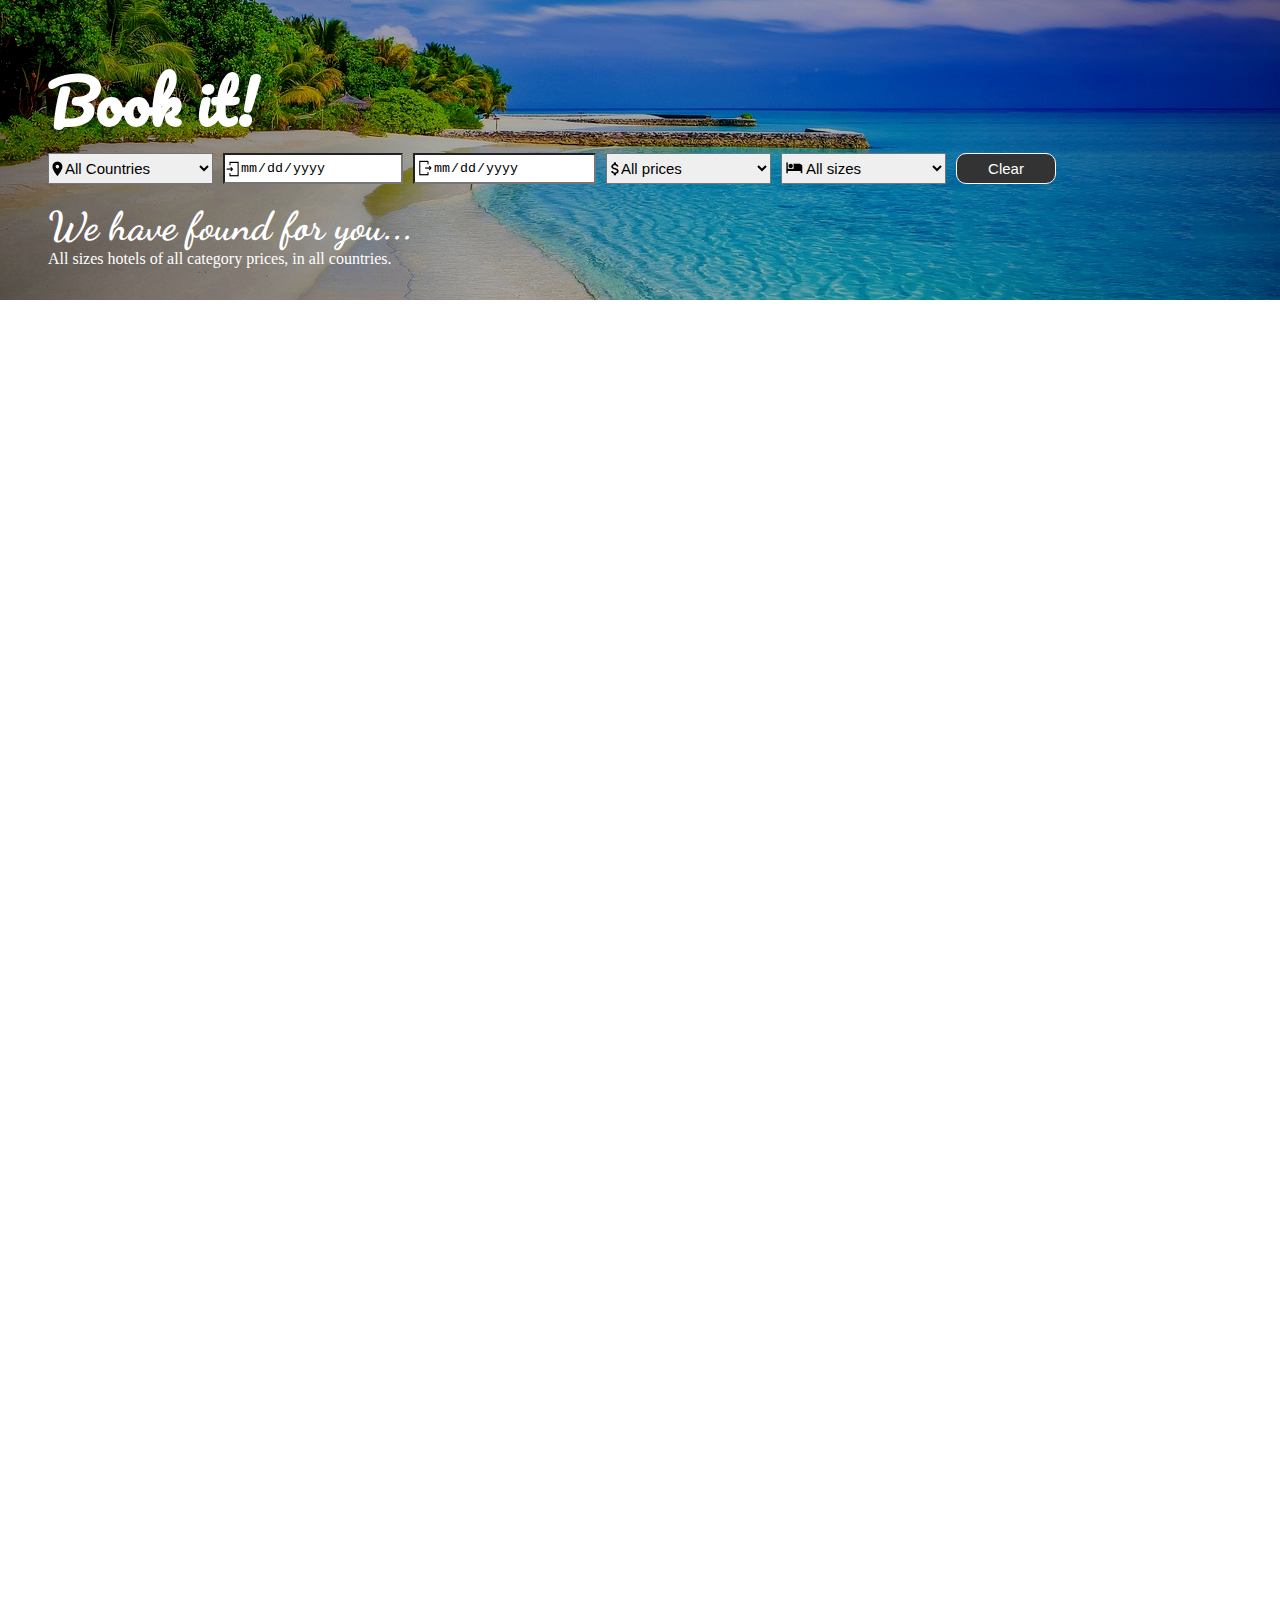
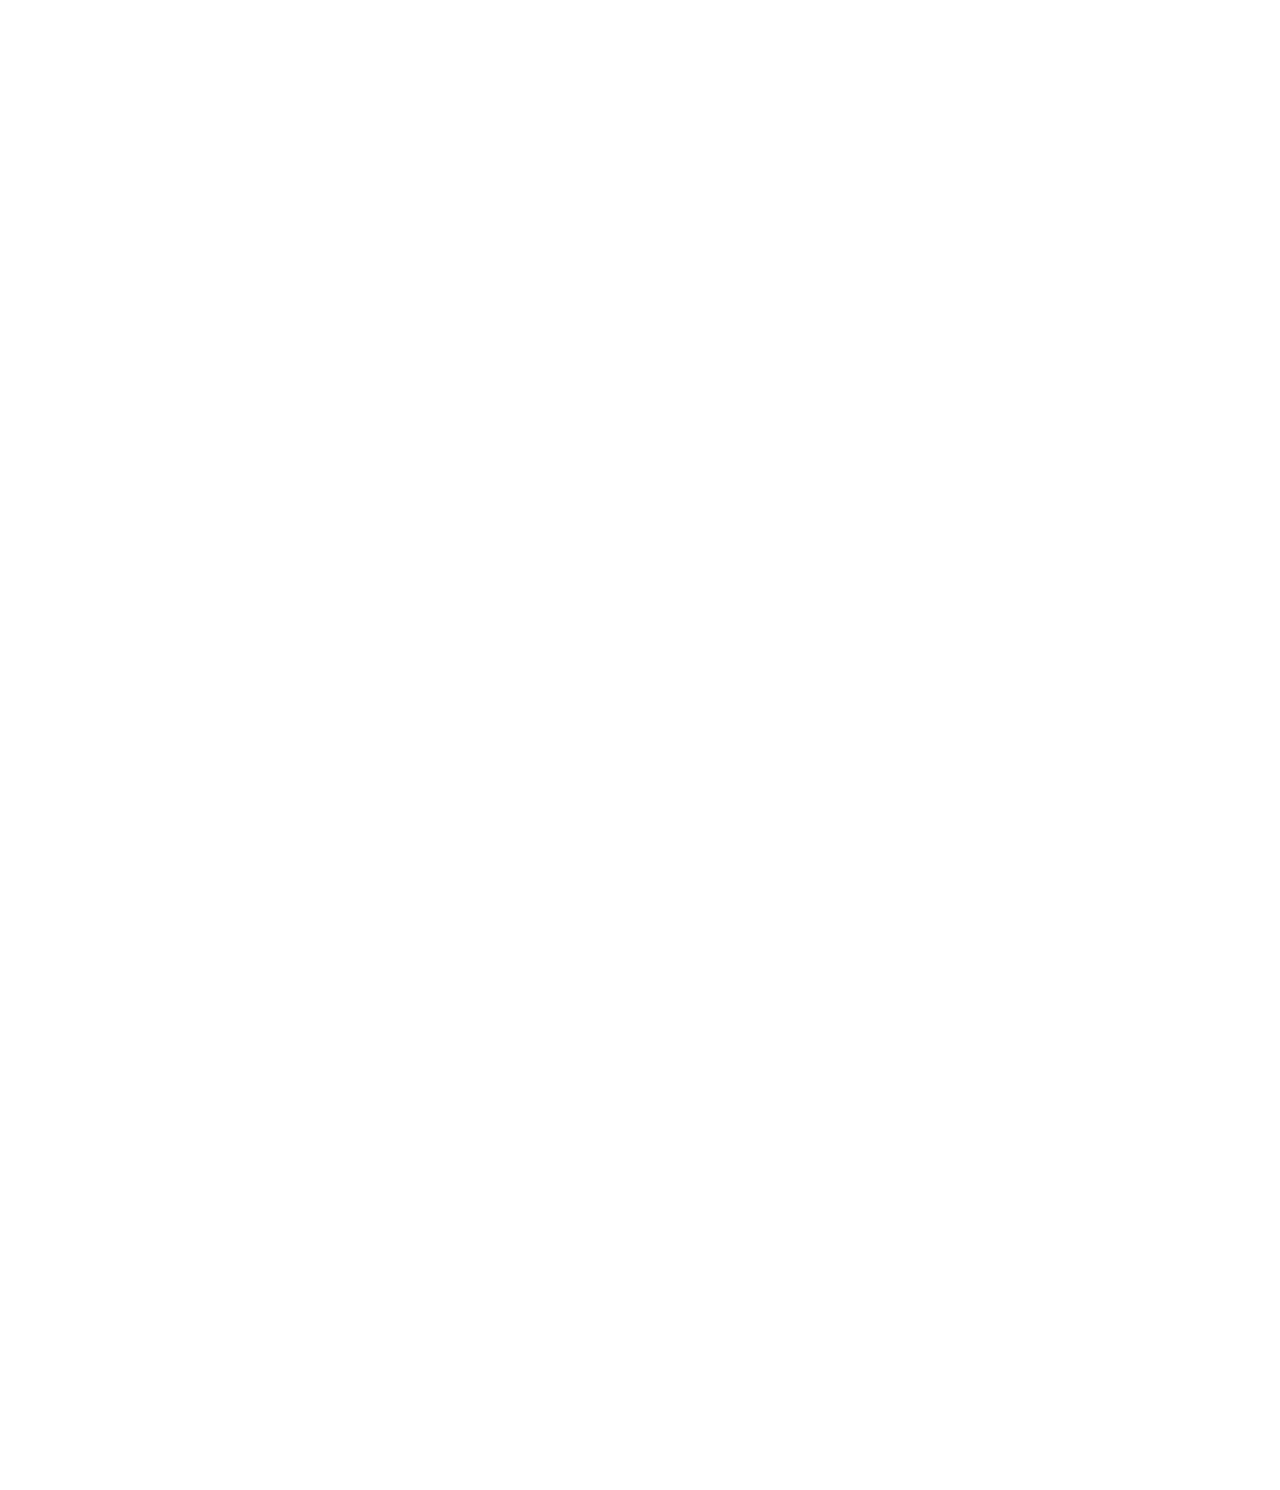
==== commit 19817aad: "guardando cambios realizados al html y css" ====
--- a/hotels.html
+++ b/hotels.html
@@ -33,8 +33,8 @@
           <input
             class="date-out"
             type="date"
-            name="date_to"
-            id="wate-to"
+            name="date-to"
+            id="date-to"
             value
           />
           <select class="filter-prices" name="filter-prices" id="filter-prices">
--- a/hotels.css
+++ b/hotels.css
@@ -96,7 +96,7 @@
   width: 100%;
   grid-template-columns: repeat(2, 1fr);
   justify-items: center;
-  grid-template-rows: repeat(18, 310px);
+  grid-template-rows: repeat(9, 310px);
 }
 .card {
   padding-top: 25px;
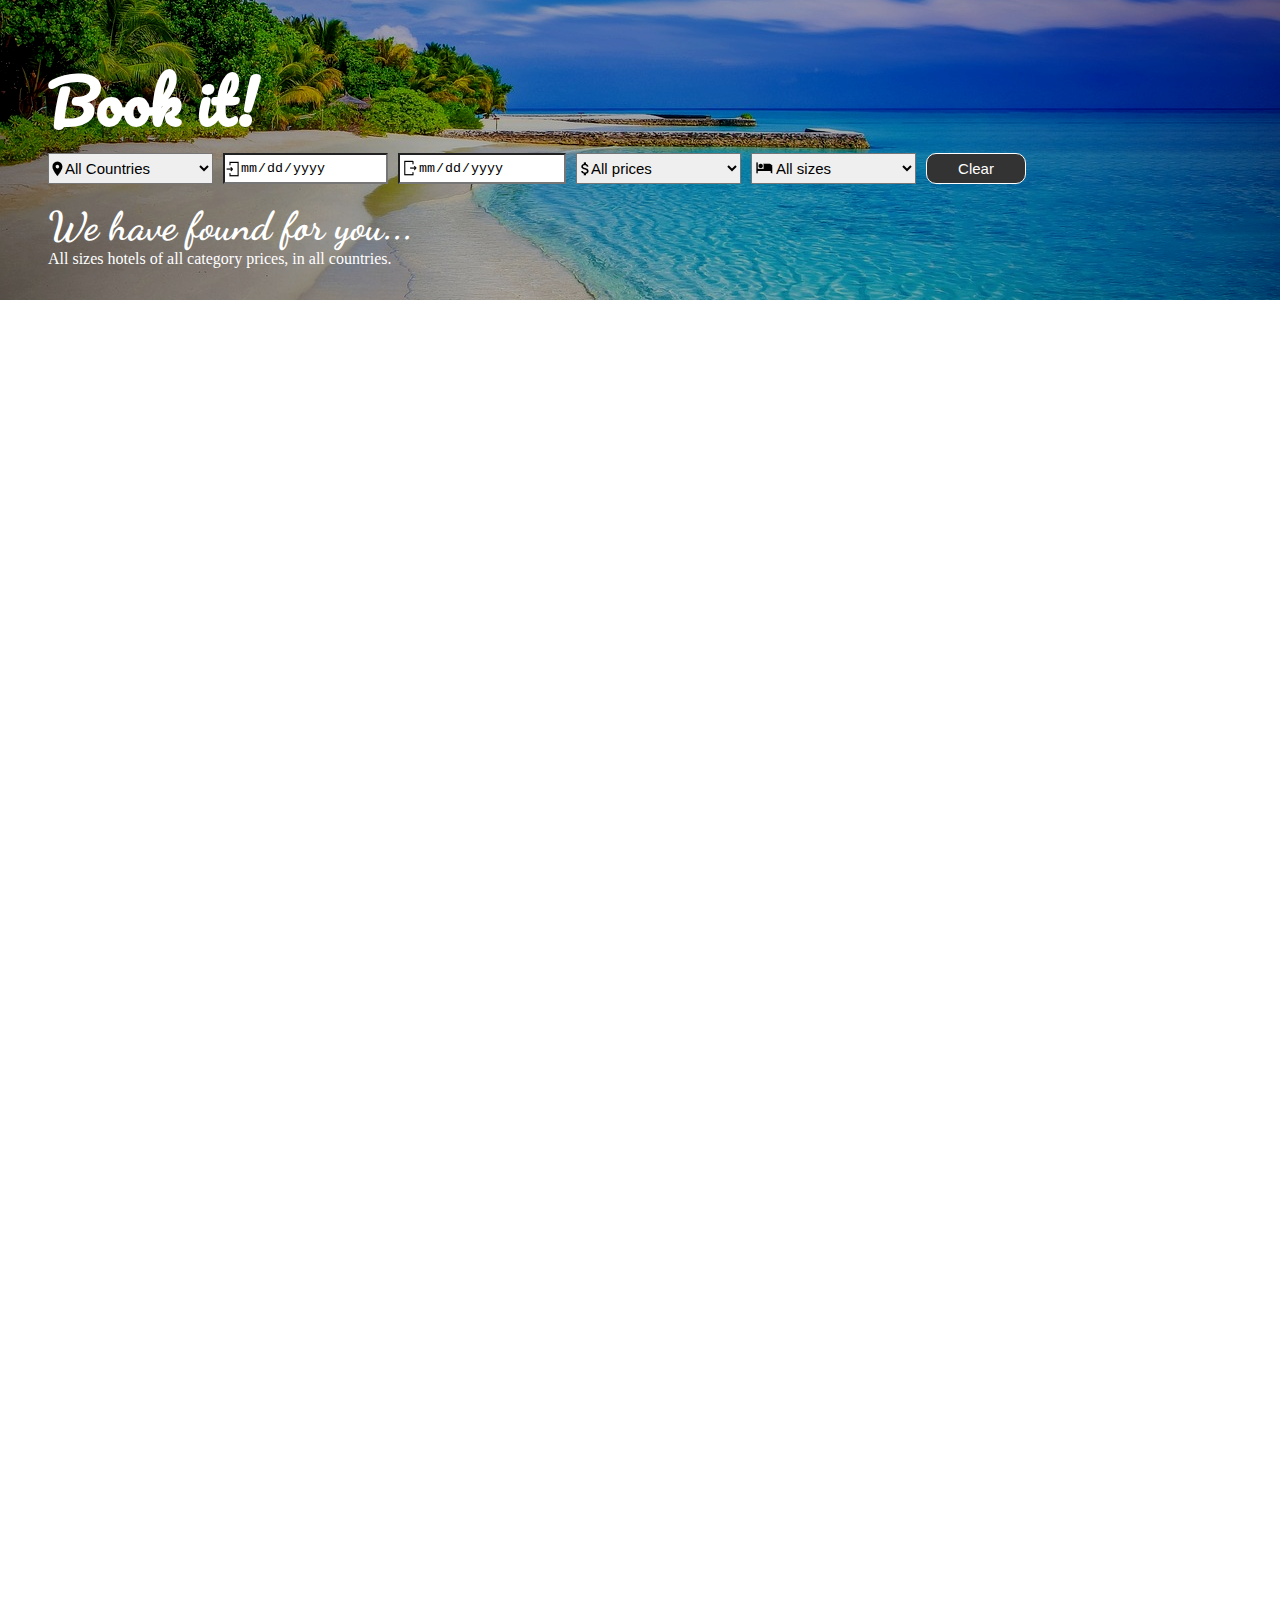
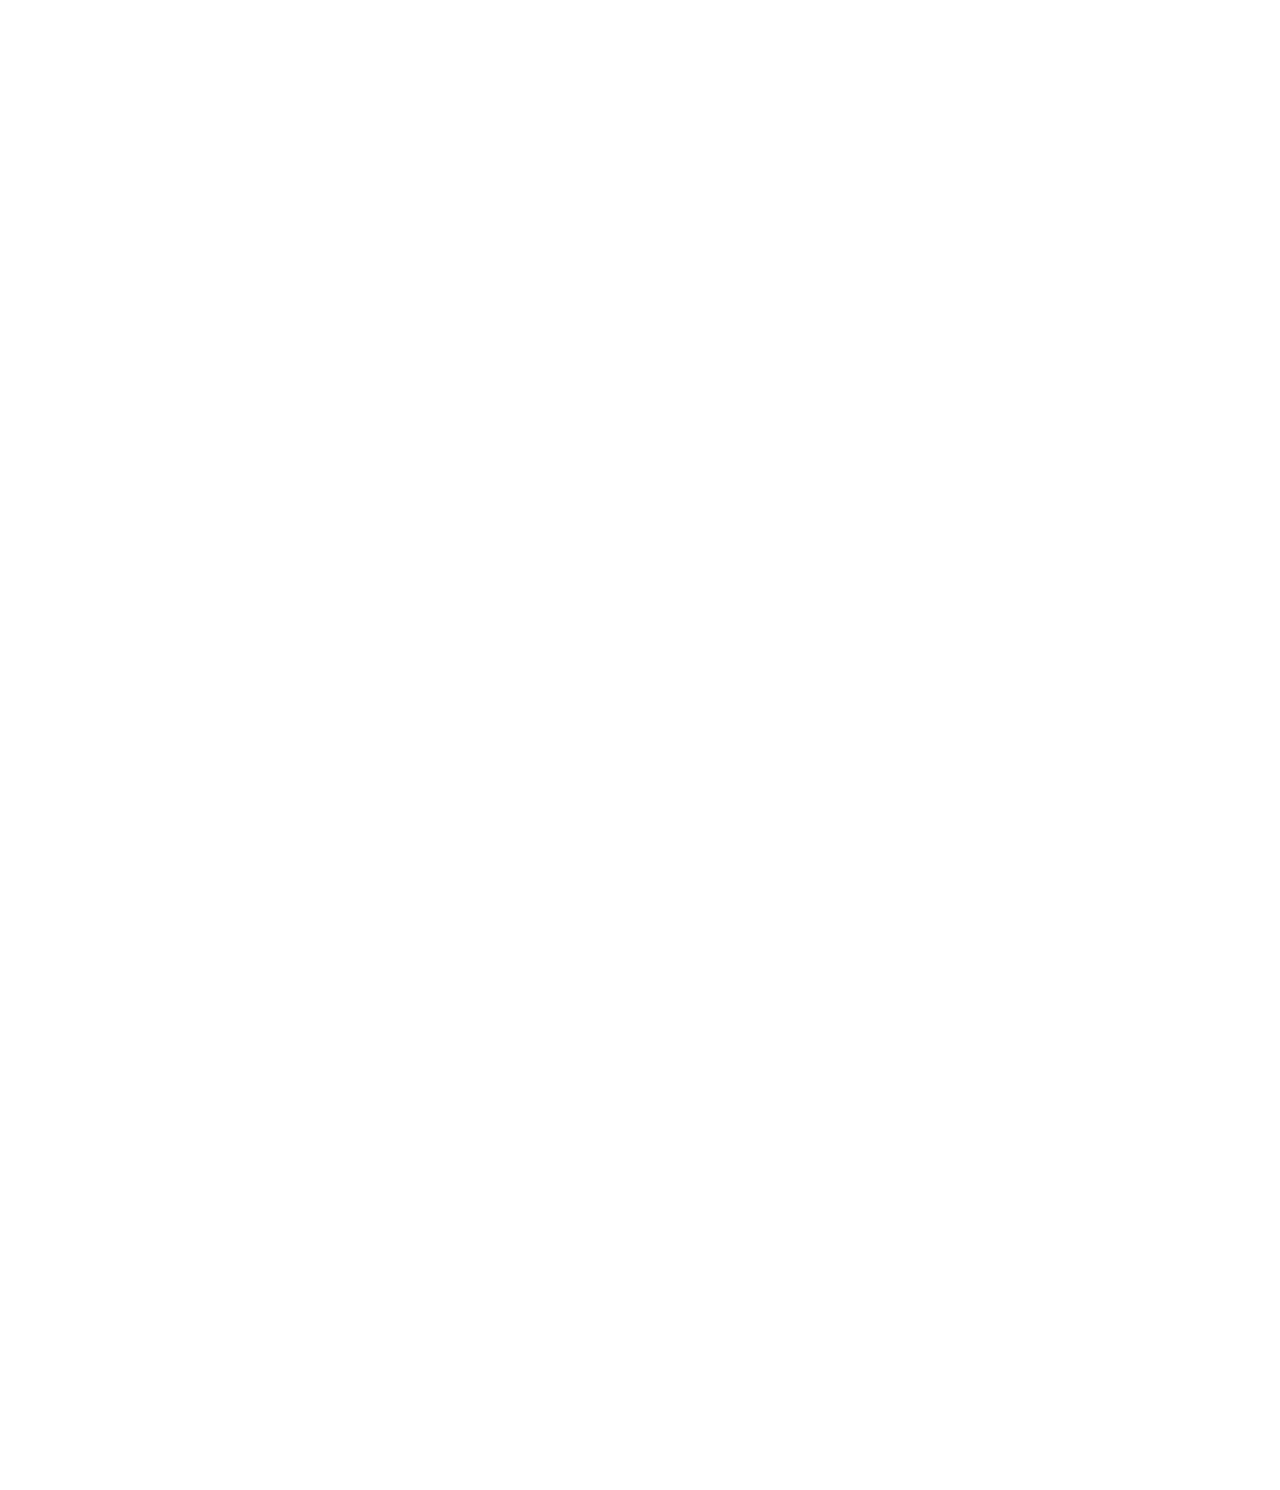
==== commit a055b573: "Se soluciona filtrado dinamico para todos los casos NO se incluye el de size, se crean mensajes de i" ====
--- a/hotels.html
+++ b/hotels.html
@@ -27,14 +27,14 @@
             class="date-in"
             type="date"
             name="date-from"
-            id="date-from"
+            id="checkIn"
             value
           />
           <input
             class="date-out"
             type="date"
             name="date-to"
-            id="date-to"
+            id="checkOut"
             value
           />
           <select class="filter-prices" name="filter-prices" id="filter-prices">
@@ -58,7 +58,9 @@
         </p>
       </div>
     </header>
-    <main class="container-general_cards"></main>
+    <div id="message-container"></div>
+    <main class="container-general_cards">
+    </main>
     <script type="module" src="./index.js"></script>
   </body>
 </html>
--- a/hotels.css
+++ b/hotels.css
@@ -57,7 +57,7 @@
   padding-left: 18px;
 }
 input[type="date"]::-webkit-calendar-picker-indicator {
-  width: 55px;
+  width: 40px;
   opacity: 0;
 }
 .filter-prices {
